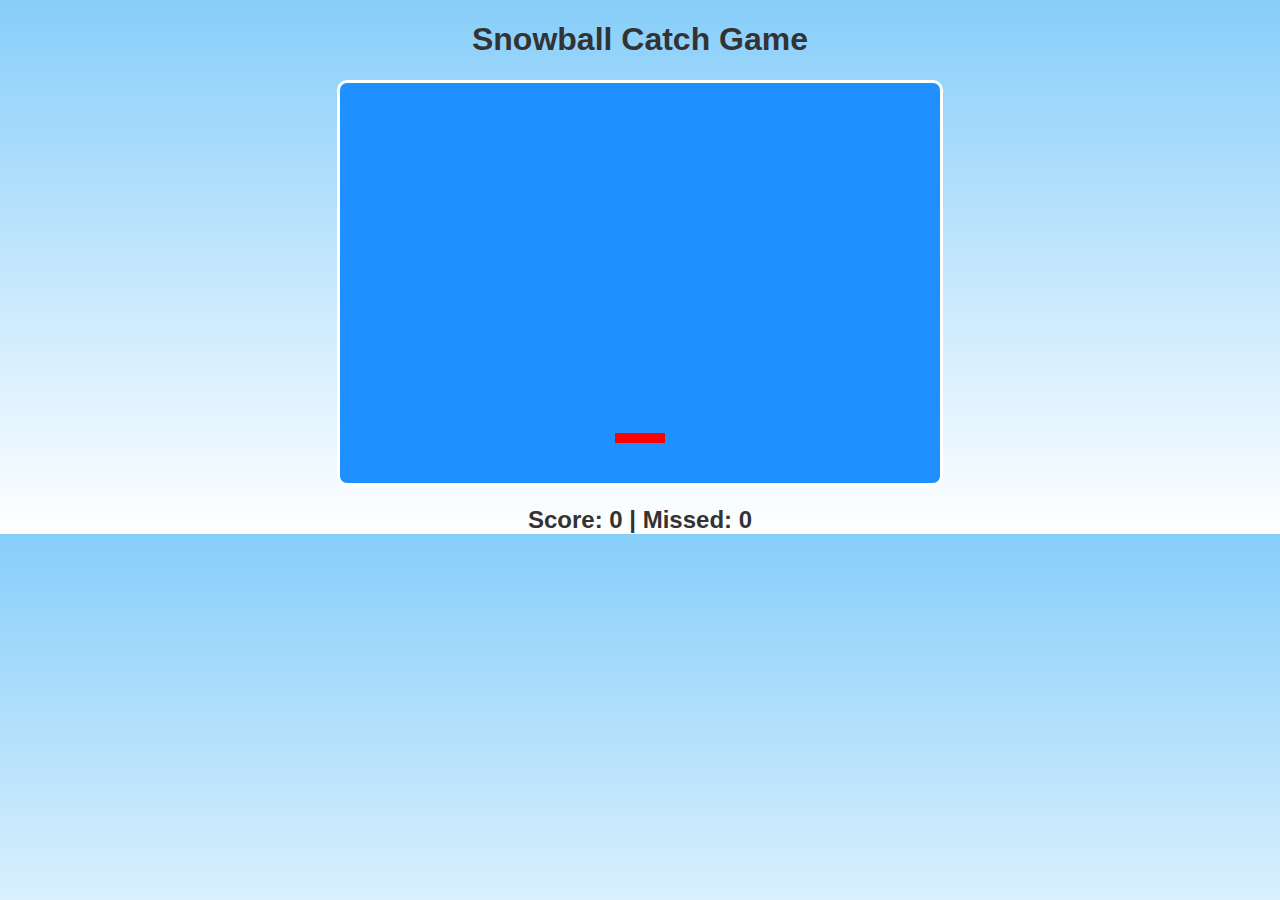
==== index.html @ d667cdcb "yippee" ====
<!DOCTYPE html>
<html lang="en">

<head>
    <meta charset="UTF-8">
    <meta name="viewport" content="width=device-width, initial-scale=1.0">
    <title>Snowball Catch Game</title>
    <style>
        body {
            background: linear-gradient(to bottom, #87CEFA, #FFFFFF);
            color: #333;
            font-family: 'Arial', sans-serif;
            text-align: center;
            margin: 0;
            padding: 0;
        }

        canvas {
            display: block;
            margin: 20px auto;
            background: #1E90FF;
            border: 3px solid white;
            border-radius: 10px;
        }

        #scoreboard {
            font-size: 24px;
            font-weight: bold;
            margin-top: 10px;
        }

        #gameOver {
            font-size: 36px;
            color: red;
            display: none;
        }
    </style>
</head>

<body>
    <h1>Snowball Catch Game</h1>
    <canvas id="gameCanvas" width="600" height="400"></canvas>
    <div id="scoreboard">Score: 0 | Missed: 0</div>
    <div id="gameOver">Game Over! Press F5 to Restart</div>

    <script>
        const canvas = document.getElementById('gameCanvas');
        const ctx = canvas.getContext('2d');
        const scoreboard = document.getElementById('scoreboard');
        const gameOverMessage = document.getElementById('gameOver');

        // Game variables
        let score = 0;
        let missed = 0;
        const maxMissed = 5;
        const snowballs = [];
        const player = { x: 275, y: 350, width: 50, height: 10, color: 'red' };

        // Generate snowballs at random intervals
        setInterval(() => {
            const size = Math.random() * 20 + 10;
            const speed = Math.random() * 2 + 1;
            const x = Math.random() * (canvas.width - size);
            snowballs.push({ x, y: 0, size, speed });
        }, 800);

        // Draw player
        function drawPlayer() {
            ctx.fillStyle = player.color;
            ctx.fillRect(player.x, player.y, player.width, player.height);
        }

        // Draw snowballs
        function drawSnowballs() {
            ctx.fillStyle = 'white';
            for (const ball of snowballs) {
                ctx.beginPath();
                ctx.arc(ball.x, ball.y, ball.size, 0, Math.PI * 2);
                ctx.fill();
            }
        }

        // Update snowballs
        function updateSnowballs() {
            for (const ball of snowballs) {
                ball.y += ball.speed;

                // Check collision with player
                if (
                    ball.y + ball.size > player.y &&
                    ball.x + ball.size > player.x &&
                    ball.x < player.x + player.width
                ) {
                    score++;
                    ball.y = canvas.height + 1; // Remove ball
                }

                // Check if ball missed
                if (ball.y > canvas.height) {
                    missed++;
                    ball.y = canvas.height + 1; // Remove ball
                }
            }

            // Remove snowballs that are off-screen
            for (let i = snowballs.length - 1; i >= 0; i--) {
                if (snowballs[i].y > canvas.height) {
                    snowballs.splice(i, 1);
                }
            }
        }

        // Update scoreboard
        function updateScoreboard() {
            scoreboard.textContent = `Score: ${score} | Missed: ${missed}`;
        }

        // Game Over
        function checkGameOver() {
            if (missed >= maxMissed) {
                gameOverMessage.style.display = 'block';
                cancelAnimationFrame(gameLoop);
            }
        }

        // Game Loop
        function gameLoop() {
            ctx.clearRect(0, 0, canvas.width, canvas.height);
            drawPlayer();
            drawSnowballs();
            updateSnowballs();
            updateScoreboard();
            checkGameOver();
            requestAnimationFrame(gameLoop);
        }

        // Player Movement
        window.addEventListener('keydown', (e) => {
            if (e.key === 'ArrowLeft' && player.x > 0) {
                player.x -= 30;
            } else if (e.key === 'ArrowRight' && player.x + player.width < canvas.width) {
                player.x += 30;
            }
        });

        // Start the game loop
        gameLoop();
    </script>
</body>

</html>
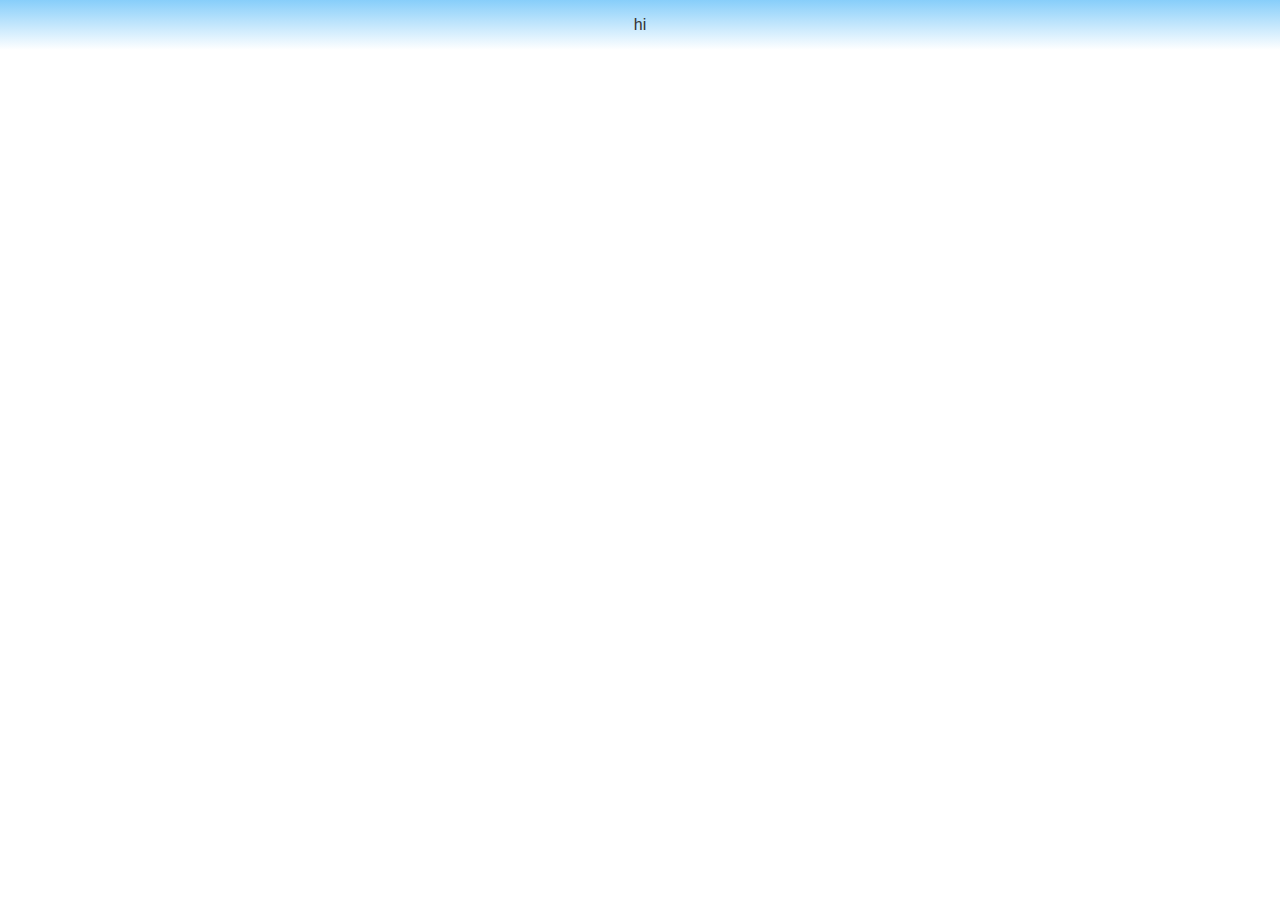
==== commit 5338e666: "start van de game" ====
--- a/index.html
+++ b/index.html
@@ -5,147 +5,11 @@
     <meta charset="UTF-8">
     <meta name="viewport" content="width=device-width, initial-scale=1.0">
     <title>Snowball Catch Game</title>
-    <style>
-        body {
-            background: linear-gradient(to bottom, #87CEFA, #FFFFFF);
-            color: #333;
-            font-family: 'Arial', sans-serif;
-            text-align: center;
-            margin: 0;
-            padding: 0;
-        }
-
-        canvas {
-            display: block;
-            margin: 20px auto;
-            background: #1E90FF;
-            border: 3px solid white;
-            border-radius: 10px;
-        }
-
-        #scoreboard {
-            font-size: 24px;
-            font-weight: bold;
-            margin-top: 10px;
-        }
-
-        #gameOver {
-            font-size: 36px;
-            color: red;
-            display: none;
-        }
-    </style>
+    <link rel="stylesheet" href="css/index.css">
 </head>
 
 <body>
-    <h1>Snowball Catch Game</h1>
-    <canvas id="gameCanvas" width="600" height="400"></canvas>
-    <div id="scoreboard">Score: 0 | Missed: 0</div>
-    <div id="gameOver">Game Over! Press F5 to Restart</div>
-
-    <script>
-        const canvas = document.getElementById('gameCanvas');
-        const ctx = canvas.getContext('2d');
-        const scoreboard = document.getElementById('scoreboard');
-        const gameOverMessage = document.getElementById('gameOver');
-
-        // Game variables
-        let score = 0;
-        let missed = 0;
-        const maxMissed = 5;
-        const snowballs = [];
-        const player = { x: 275, y: 350, width: 50, height: 10, color: 'red' };
-
-        // Generate snowballs at random intervals
-        setInterval(() => {
-            const size = Math.random() * 20 + 10;
-            const speed = Math.random() * 2 + 1;
-            const x = Math.random() * (canvas.width - size);
-            snowballs.push({ x, y: 0, size, speed });
-        }, 800);
-
-        // Draw player
-        function drawPlayer() {
-            ctx.fillStyle = player.color;
-            ctx.fillRect(player.x, player.y, player.width, player.height);
-        }
-
-        // Draw snowballs
-        function drawSnowballs() {
-            ctx.fillStyle = 'white';
-            for (const ball of snowballs) {
-                ctx.beginPath();
-                ctx.arc(ball.x, ball.y, ball.size, 0, Math.PI * 2);
-                ctx.fill();
-            }
-        }
-
-        // Update snowballs
-        function updateSnowballs() {
-            for (const ball of snowballs) {
-                ball.y += ball.speed;
-
-                // Check collision with player
-                if (
-                    ball.y + ball.size > player.y &&
-                    ball.x + ball.size > player.x &&
-                    ball.x < player.x + player.width
-                ) {
-                    score++;
-                    ball.y = canvas.height + 1; // Remove ball
-                }
-
-                // Check if ball missed
-                if (ball.y > canvas.height) {
-                    missed++;
-                    ball.y = canvas.height + 1; // Remove ball
-                }
-            }
-
-            // Remove snowballs that are off-screen
-            for (let i = snowballs.length - 1; i >= 0; i--) {
-                if (snowballs[i].y > canvas.height) {
-                    snowballs.splice(i, 1);
-                }
-            }
-        }
-
-        // Update scoreboard
-        function updateScoreboard() {
-            scoreboard.textContent = `Score: ${score} | Missed: ${missed}`;
-        }
-
-        // Game Over
-        function checkGameOver() {
-            if (missed >= maxMissed) {
-                gameOverMessage.style.display = 'block';
-                cancelAnimationFrame(gameLoop);
-            }
-        }
-
-        // Game Loop
-        function gameLoop() {
-            ctx.clearRect(0, 0, canvas.width, canvas.height);
-            drawPlayer();
-            drawSnowballs();
-            updateSnowballs();
-            updateScoreboard();
-            checkGameOver();
-            requestAnimationFrame(gameLoop);
-        }
-
-        // Player Movement
-        window.addEventListener('keydown', (e) => {
-            if (e.key === 'ArrowLeft' && player.x > 0) {
-                player.x -= 30;
-            } else if (e.key === 'ArrowRight' && player.x + player.width < canvas.width) {
-                player.x += 30;
-            }
-        });
-
-        // Start the game loop
-        gameLoop();
-    </script>
+    <p>hi</p>
 </body>
 
 </html>--- a/css/index.css
+++ b/css/index.css
@@ -0,0 +1,10 @@
+/* General Body Styling */
+body {
+    background: linear-gradient(to bottom, #87CEFA, #FFFFFF);
+    color: #333;
+    font-family: 'Arial', sans-serif;
+    text-align: center;
+    margin: 0;
+    padding: 0;
+    background-repeat: no-repeat;
+}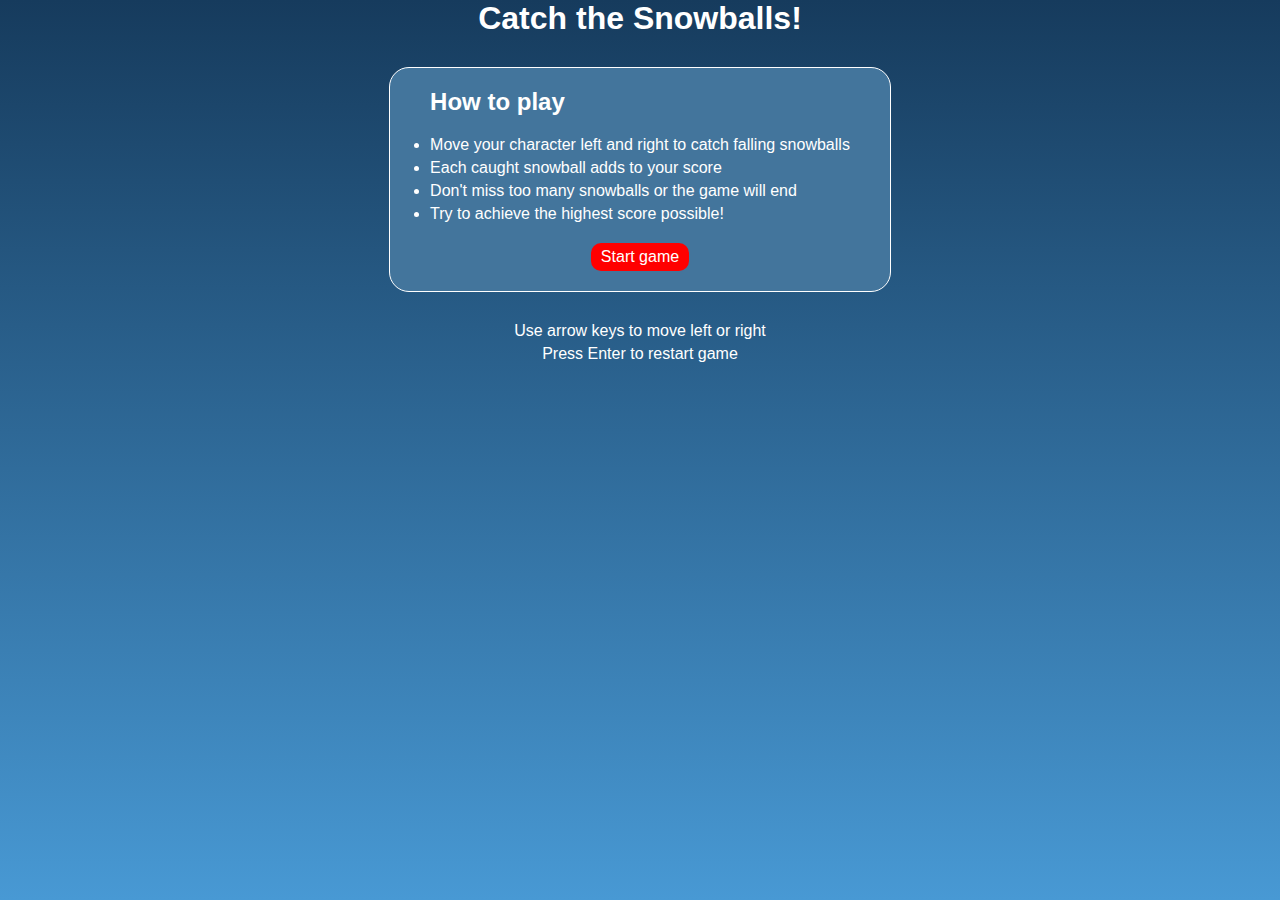
==== commit 7a243788: "looks" ====
--- a/index.html
+++ b/index.html
@@ -9,7 +9,27 @@
 </head>
 
 <body>
-    <p>hi</p>
+    <main class="game">
+    <h1>Catch the Snowballs!</h1>
+
+    <div class="game-info">
+        <h2 class="heading">How to play</h2>
+
+        <ul class="info">
+            <li>Move your character left and right to catch falling snowballs</li>
+            <li>Each caught snowball adds to your score</li>
+            <li>Don't miss too many snowballs or the game will end</li>
+            <li>Try to achieve the highest score possible!</li>
+        </ul>
+
+        <a class="button" href="game.html">Start game</a>
+    </div>
+
+    <div class="instructions">
+        <p>Use arrow keys to move left or right</p>
+        <p>Press Enter to restart game</p>
+    </div>
+    </main>
 </body>
 
 </html>--- a/css/index.css
+++ b/css/index.css
@@ -1,10 +1,79 @@
 /* General Body Styling */
 body {
-    background: linear-gradient(to bottom, #87CEFA, #FFFFFF);
+    background: linear-gradient(to bottom, #163b5d, #4899d4);
     color: #333;
     font-family: 'Arial', sans-serif;
     text-align: center;
     margin: 0;
     padding: 0;
     background-repeat: no-repeat;
+    overscroll-behavior: none;
+    color: white;
+}
+
+* {
+    margin: 0;
+    padding: 0;
+}
+
+.game {
+    height: 100dvh;
+    display: flex;
+    flex-direction: column;
+    align-items: center;
+}
+
+.heading {
+    padding: 0;
+    margin: 0;
+}
+
+.game-info {
+    display: flex;
+    flex-direction: column;
+    align-items: start;
+    background-color: #43759C;
+    width: fit-content;
+    border-radius: 20px;
+    padding-inline: 40px;
+    padding-block: 20px;
+    gap: 20px;
+    border: 1px solid white;
+    margin-block: 30px;
+}
+
+.button {
+    display: flex;
+    align-self: center;
+    width: fit-content;
+    font-size: 16px;
+    padding-inline: 10px;
+    padding-block: 5px;
+    background-color: red;
+    border-radius: 10px;
+    transition: 0.2s;
+    color: white;
+    text-decoration: none;
+}
+
+.button:hover {
+    background-color: rgb(173, 17, 17);
+}
+
+.info {
+    display: flex;
+    flex-direction: column;
+    gap: 5px;
+    align-items: start;
+}
+
+.instructions {
+    display: flex;
+    flex-direction: column;
+    gap: 5px;
+}
+
+ul {
+    margin: 0;
+    padding: 0;
 }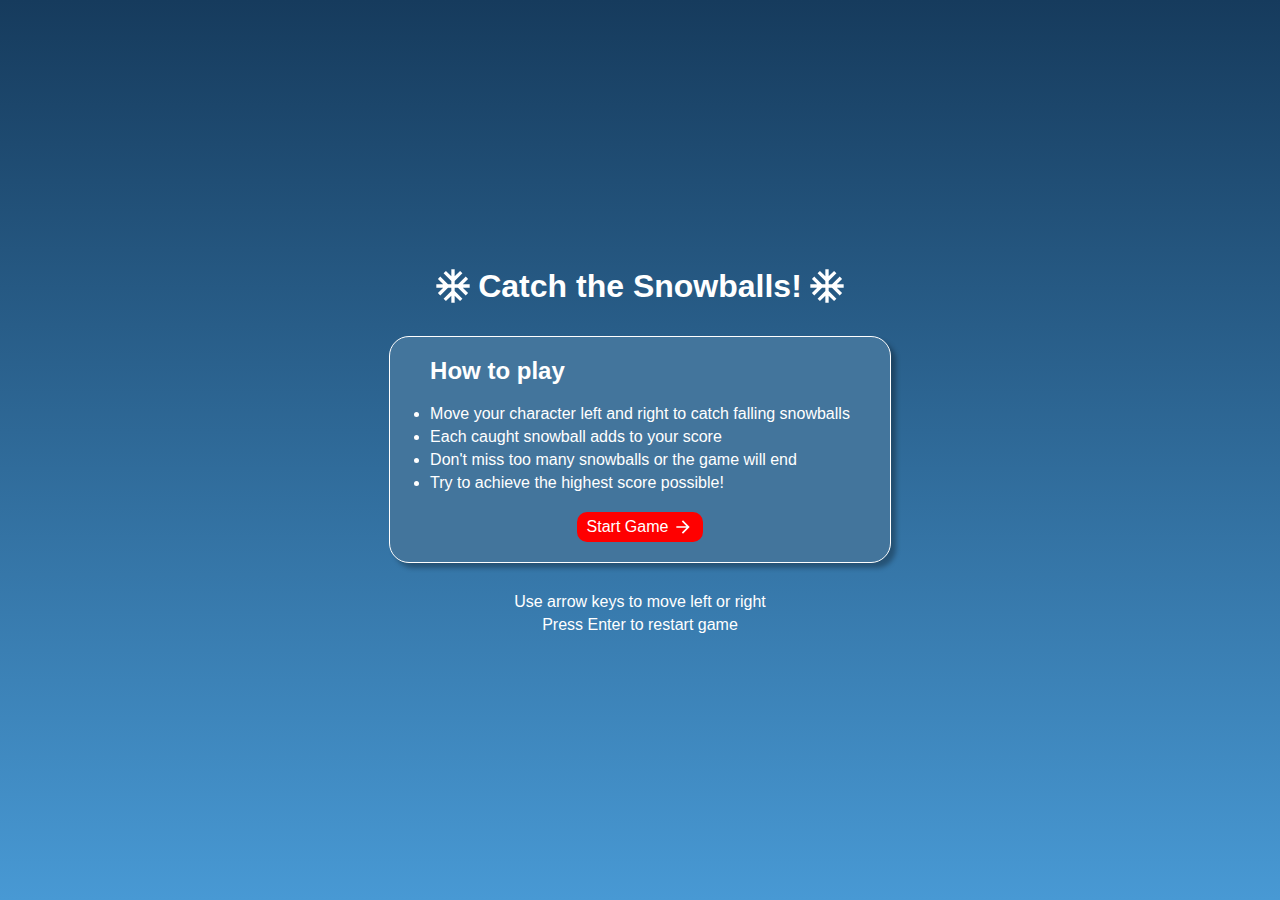
==== commit 8263732f: "styled last things" ====
--- a/index.html
+++ b/index.html
@@ -8,9 +8,13 @@
     <link rel="stylesheet" href="css/index.css">
 </head>
 
-<body>
+<body class="index">
     <main class="game">
-    <h1>Catch the Snowballs!</h1>
+    <div class="big-text">
+        <img class="icon" src="images/snowflake.svg" alt="snowflake">
+        <h1>Catch the Snowballs!</h1>
+        <img class="icon" src="images/snowflake.svg" alt="snowflake">
+    </div>
 
     <div class="game-info">
         <h2 class="heading">How to play</h2>
@@ -22,7 +26,10 @@
             <li>Try to achieve the highest score possible!</li>
         </ul>
 
-        <a class="button" href="game.html">Start game</a>
+        <a class="button" href="game.html">
+            <p>Start Game</p>
+            <img class="small-icon" src="images/arrow.svg" alt="arrow">
+        </a>
     </div>
 
     <div class="instructions">
--- a/css/index.css
+++ b/css/index.css
@@ -16,8 +16,31 @@
     padding: 0;
 }
 
+.index {
+    display: flex;
+    flex-direction: column;
+    justify-content: center;
+    height: 100dvh;
+}
+
+.big-text {
+    display: flex;
+    gap: 5px;
+    align-items: center;
+}
+
+.icon {
+    height: 40px;
+    width: 40px;
+}
+
+.small-icon {
+    height: 20px;
+    width: 20px;
+    transition: transform 0.2s ease-in-out;
+}
+
 .game {
-    height: 100dvh;
     display: flex;
     flex-direction: column;
     align-items: center;
@@ -40,6 +63,7 @@
     gap: 20px;
     border: 1px solid white;
     margin-block: 30px;
+    box-shadow: 5px 5px 5px rgba(0, 0, 0, 0.3);
 }
 
 .button {
@@ -54,10 +78,16 @@
     transition: 0.2s;
     color: white;
     text-decoration: none;
+    align-items: center;
+    gap: 5px;
 }
 
 .button:hover {
     background-color: rgb(173, 17, 17);
+}
+
+.button:hover .small-icon {
+    transform: rotate(-45deg);
 }
 
 .info {
